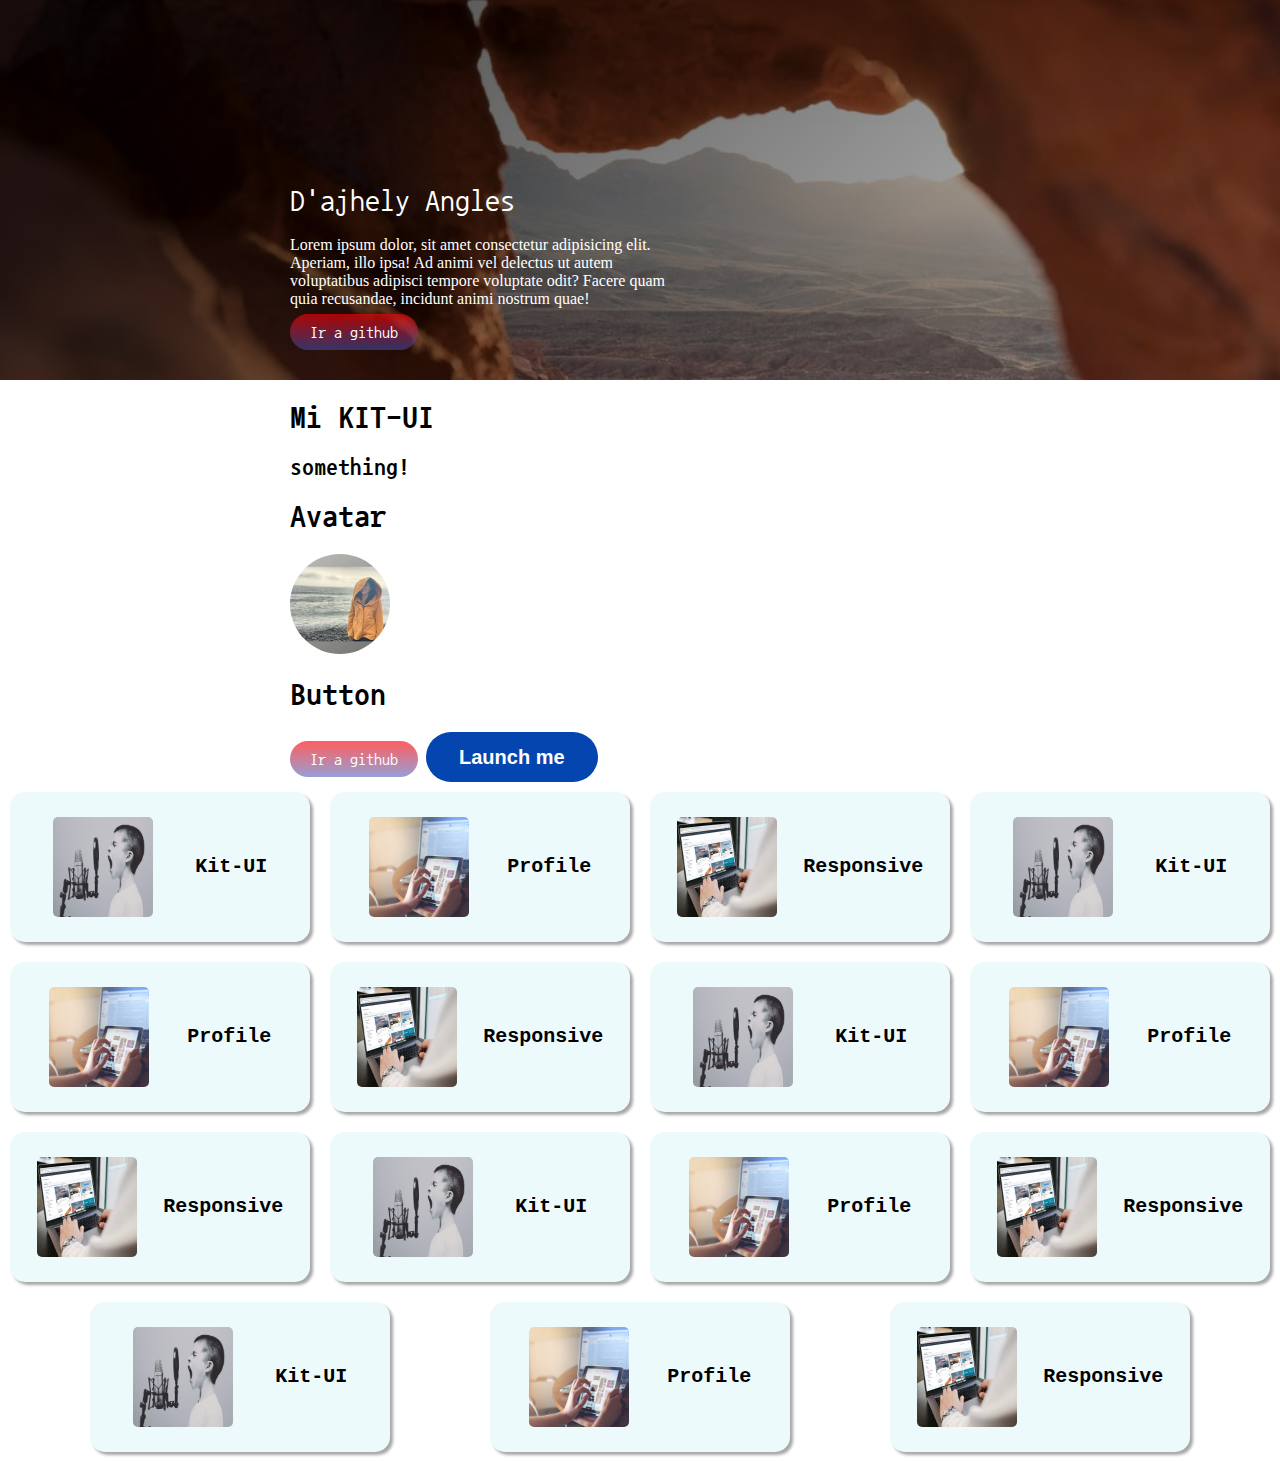
==== index.html @ 5af2483a "Add files via upload" ====
<!DOCTYPE html>
<html lang="en">

<head>
  <meta charset="UTF-8">
  <meta http-equiv="X-UA-Compatible" content="IE=edge">
  <meta name="viewport" content="width=device-width, initial-scale=1.0">
  <script src="//embed.typeform.com/next/embed.js"></script>
  <link rel="stylesheet" href="style.css">
  <title>KIT-UI</title>
</head>

<body>
  <!-- banner -->
  <div class="banner">
    <div class="container">
      <h1>D'ajhely Angles</h1>
      <div class="text-banner">
        <p>Lorem ipsum dolor, sit amet consectetur adipisicing elit. Aperiam, illo ipsa! Ad animi vel delectus ut autem
          voluptatibus adipisci tempore voluptate odit? Facere quam quia recusandae, incidunt animi nostrum quae!</p>
      </div>

      <a class="button-gray" href="https://github.com/dajhelyan" target="_blank" rel="noopener noreferrer">Ir a
        github</a>
    </div>
  </div>
  <!-- kit-UI -->
  <div class="container">
    <h1>Mi KIT-UI</h1>
    <h2>something!</h2>

    <h1>Avatar</h1>
    <img class="avatar" src="./assets/photo.jpeg" alt="profile-photo">

    <h1>Button</h1>
    <a class="button-gray" href="https://github.com/dajhelyan" target="_blank" rel="noopener noreferrer">Ir a github</a>
    <!-- form -->
    <button data-tf-popup="uzfiVWvF"
      style="all:unset;font-family:Helvetica,Arial,sans-serif;display:inline-block;max-width:100%;white-space:nowrap;overflow:hidden;text-overflow:ellipsis;background-color:#0445AF;font-size:20px;border-radius:25px;color:#fff;padding:0 33px;font-weight:bold;height:50px;cursor:pointer;line-height:50px;text-align:center;margin:0;text-decoration:none;">Launch
      me</button>

    <!-- cards-flex -->
    
    </div>

  <div class="cards">
    <div class="card">
      <img src="./assets/photo-1453738773917-9c3eff1db985.jpg" alt="">
      <h3>Kit-UI</h3>
    </div>
    <div class="card">
      <img src="./assets//photo-1508921340878-ba53e1f016ec.jpg" alt="">
      <h3>Profile</h3>
    </div>
    <div class="card">
      <img src="assets/photo-1542744095-291d1f67b221.jpg" alt="">
      <h3>Responsive</h3>
    </div>
    <div class="card">
      <img src="./assets/photo-1453738773917-9c3eff1db985.jpg" alt="">
      <h3>Kit-UI</h3>
    </div>
    <div class="card">
      <img src="./assets//photo-1508921340878-ba53e1f016ec.jpg" alt="">
      <h3>Profile</h3>
    </div>
    <div class="card">
      <img src="assets/photo-1542744095-291d1f67b221.jpg" alt="">
      <h3>Responsive</h3>
    </div>
    <div class="card">
      <img src="./assets/photo-1453738773917-9c3eff1db985.jpg" alt="">
      <h3>Kit-UI</h3>
    </div>
    <div class="card">
      <img src="./assets//photo-1508921340878-ba53e1f016ec.jpg" alt="">
      <h3>Profile</h3>
    </div>
    <div class="card">
      <img src="assets/photo-1542744095-291d1f67b221.jpg" alt="">
      <h3>Responsive</h3>
    </div>
    <div class="card">
      <img src="./assets/photo-1453738773917-9c3eff1db985.jpg" alt="">
      <h3>Kit-UI</h3>
    </div>
    <div class="card">
      <img src="./assets//photo-1508921340878-ba53e1f016ec.jpg" alt="">
      <h3>Profile</h3>
    </div>
    <div class="card">
      <img src="assets/photo-1542744095-291d1f67b221.jpg" alt="">
      <h3>Responsive</h3>
    </div>
    <div class="card">
      <img src="./assets/photo-1453738773917-9c3eff1db985.jpg" alt="">
      <h3>Kit-UI</h3>
    </div>
    <div class="card">
      <img src="./assets//photo-1508921340878-ba53e1f016ec.jpg" alt="">
      <h3>Profile</h3>
    </div>
    <div class="card">
      <img src="assets/photo-1542744095-291d1f67b221.jpg" alt="">
      <h3>Responsive</h3>
    </div>
  </div>
</body>

</html>
---- style.css ----
@import "./css/avatar.css";
@import "./css/button.css";
@import "./css/font.css";
@import "./css/banner.css";
@import"./css/card.css";
@import "./css/container.css";

@import url('https://fonts.googleapis.com/css2?family=Nanum+Gothic+Coding:wght@400;700&display=swap');

body{
  font-family: 'Nanum Gothic Coding', monospace;
  font-size: 16px;
  margin: 0;
}
.text-center{
  text-align: center;
}
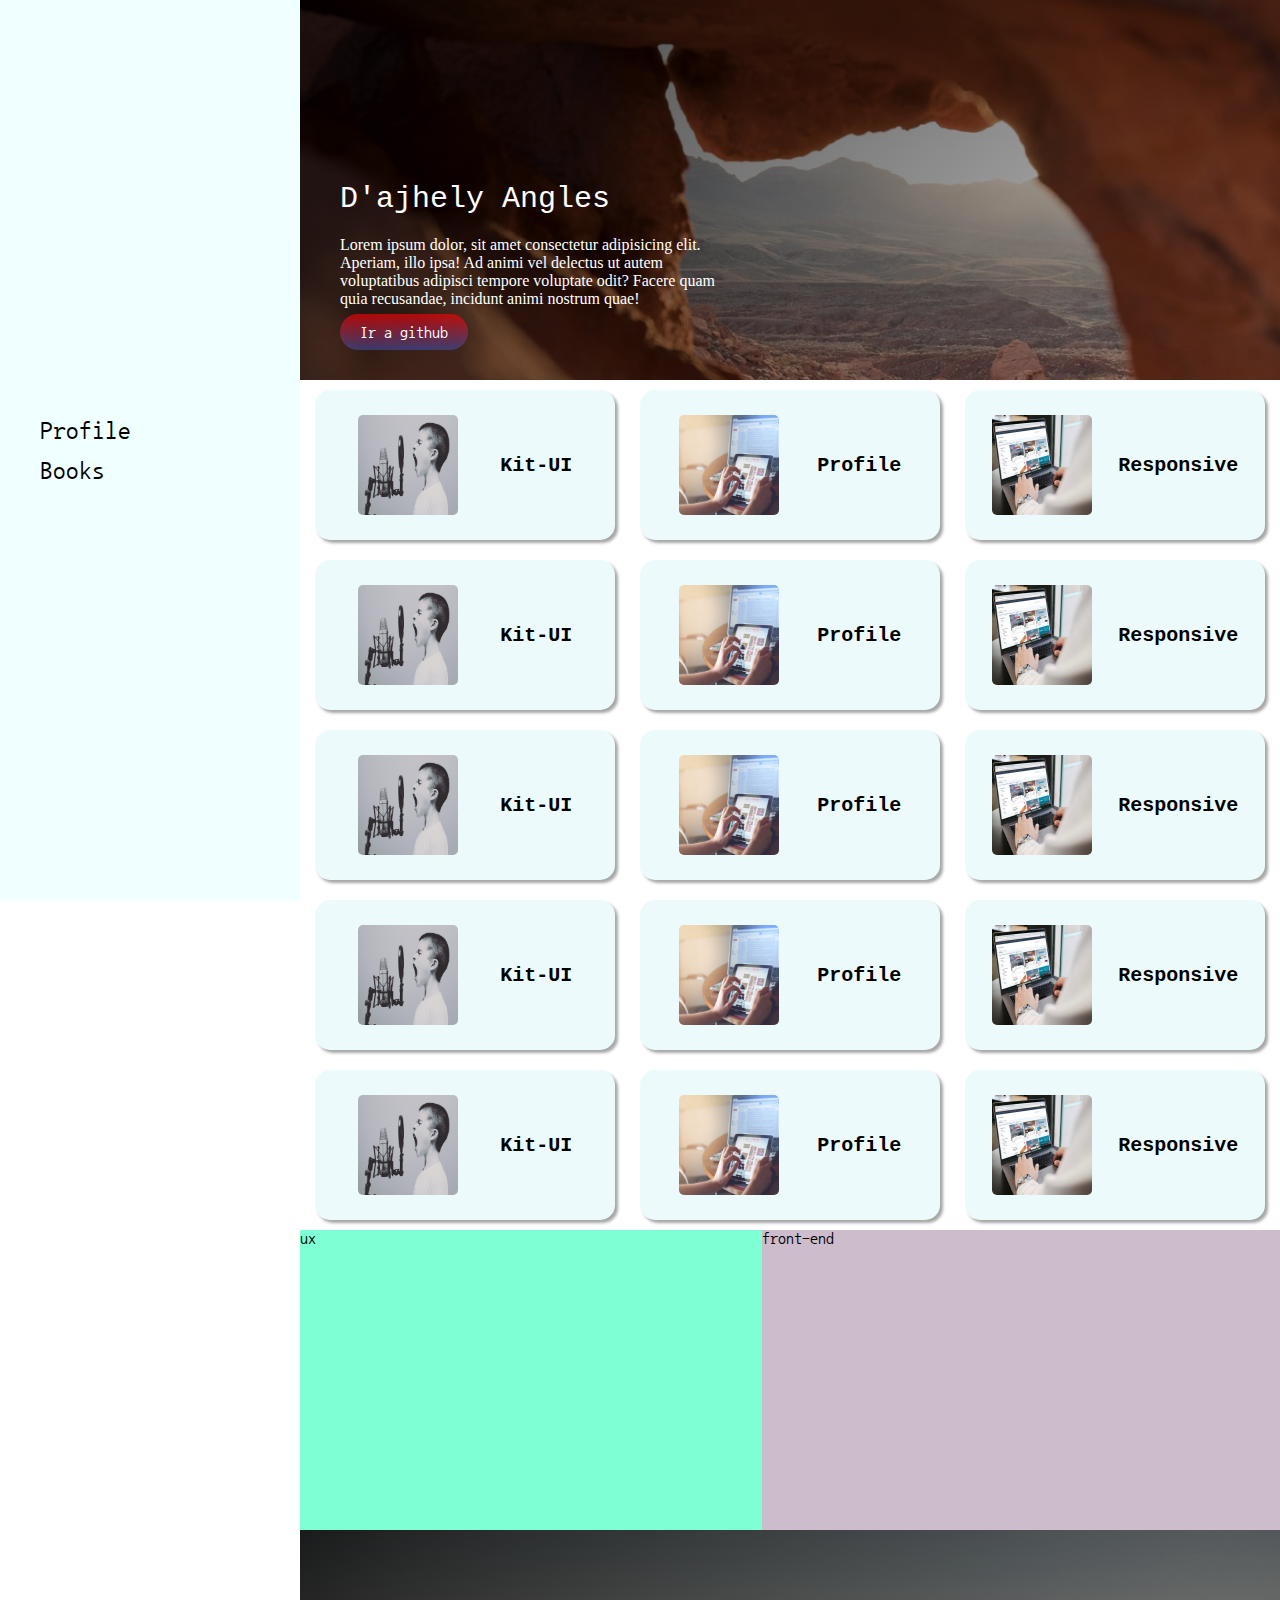
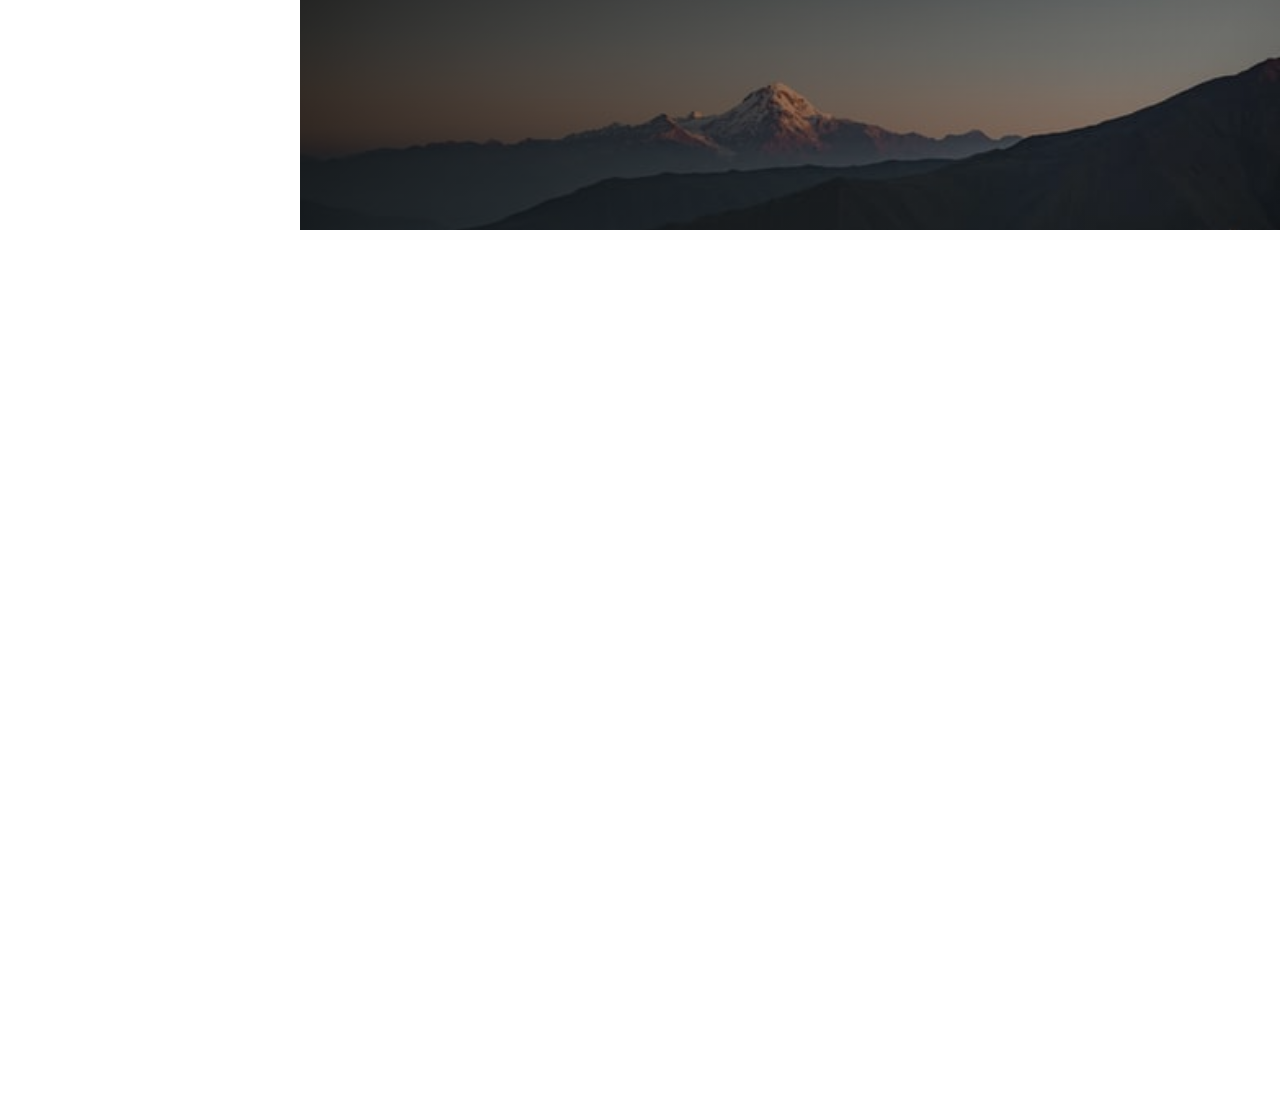
==== commit 01804190: "landing responsive" ====
--- a/index.html
+++ b/index.html
@@ -6,26 +6,41 @@
   <meta http-equiv="X-UA-Compatible" content="IE=edge">
   <meta name="viewport" content="width=device-width, initial-scale=1.0">
   <script src="//embed.typeform.com/next/embed.js"></script>
+  <!-- <link href="https://cdn.jsdelivr.net/npm/bootstrap@5.1.0/dist/css/bootstrap.min.css" rel="stylesheet"
+    integrity="sha384-KyZXEAg3QhqLMpG8r+8fhAXLRk2vvoC2f3B09zVXn8CA5QIVfZOJ3BCsw2P0p/We" crossorigin="anonymous"> -->
   <link rel="stylesheet" href="style.css">
   <title>KIT-UI</title>
 </head>
 
 <body>
   <!-- banner -->
-  <div class="banner">
-    <div class="container">
-      <h1>D'ajhely Angles</h1>
-      <div class="text-banner">
-        <p>Lorem ipsum dolor, sit amet consectetur adipisicing elit. Aperiam, illo ipsa! Ad animi vel delectus ut autem
-          voluptatibus adipisci tempore voluptate odit? Facere quam quia recusandae, incidunt animi nostrum quae!</p>
+
+  <div class="sidebar">
+    <ul>
+      <li class="d-none"><a href="about.html">About me</a></li>
+      <li><a class="d-none" href="#ux">UX Design</a></li>
+      <li><a href="profile.html" target="_blank">Profile</a></li>
+      <li><a href="#books">Books</a></li>
+    </ul>
+  </div>
+  <div class="page-content">
+
+
+    <div class="banner">
+      <div class="container">
+        <h1>D'ajhely Angles</h1>
+        <div class="text-banner">
+          <p>Lorem ipsum dolor, sit amet consectetur adipisicing elit. Aperiam, illo ipsa! Ad animi vel delectus ut
+            autem
+            voluptatibus adipisci tempore voluptate odit? Facere quam quia recusandae, incidunt animi nostrum quae!</p>
+        </div>
+
+        <a class="button-gray" href="https://github.com/dajhelyan" target="_blank" rel="noopener noreferrer">Ir a
+          github</a>
       </div>
-
-      <a class="button-gray" href="https://github.com/dajhelyan" target="_blank" rel="noopener noreferrer">Ir a
-        github</a>
     </div>
-  </div>
-  <!-- kit-UI -->
-  <div class="container">
+    <!-- kit-ui -->
+    <!-- <div class="container">
     <h1>Mi KIT-UI</h1>
     <h2>something!</h2>
 
@@ -34,77 +49,107 @@
 
     <h1>Button</h1>
     <a class="button-gray" href="https://github.com/dajhelyan" target="_blank" rel="noopener noreferrer">Ir a github</a>
-    <!-- form -->
     <button data-tf-popup="uzfiVWvF"
       style="all:unset;font-family:Helvetica,Arial,sans-serif;display:inline-block;max-width:100%;white-space:nowrap;overflow:hidden;text-overflow:ellipsis;background-color:#0445AF;font-size:20px;border-radius:25px;color:#fff;padding:0 33px;font-weight:bold;height:50px;cursor:pointer;line-height:50px;text-align:center;margin:0;text-decoration:none;">Launch
       me</button>
 
-    <!-- cards-flex -->
     
+    </div> -->
+
+    <div class="cards">
+      <div class="card">
+        <img src="./assets/photo-1453738773917-9c3eff1db985.jpg" alt="">
+        <h3>Kit-UI</h3>
+      </div>
+      <div class="card">
+        <img src="./assets//photo-1508921340878-ba53e1f016ec.jpg" alt="">
+        <h3>Profile</h3>
+      </div>
+      <div class="card">
+        <img src="assets/photo-1542744095-291d1f67b221.jpg" alt="">
+        <h3>Responsive</h3>
+      </div>
+      <div class="card">
+        <img src="./assets/photo-1453738773917-9c3eff1db985.jpg" alt="">
+        <h3>Kit-UI</h3>
+      </div>
+      <div class="card">
+        <img src="./assets//photo-1508921340878-ba53e1f016ec.jpg" alt="">
+        <h3>Profile</h3>
+      </div>
+      <div class="card">
+        <img src="assets/photo-1542744095-291d1f67b221.jpg" alt="">
+        <h3>Responsive</h3>
+      </div>
+      <div class="card">
+        <img src="./assets/photo-1453738773917-9c3eff1db985.jpg" alt="">
+        <h3>Kit-UI</h3>
+      </div>
+      <div class="card">
+        <img src="./assets//photo-1508921340878-ba53e1f016ec.jpg" alt="">
+        <h3>Profile</h3>
+      </div>
+      <div class="card">
+        <img src="assets/photo-1542744095-291d1f67b221.jpg" alt="">
+        <h3>Responsive</h3>
+      </div>
+      <div class="card">
+        <img src="./assets/photo-1453738773917-9c3eff1db985.jpg" alt="">
+        <h3>Kit-UI</h3>
+      </div>
+      <div class="card">
+        <img src="./assets//photo-1508921340878-ba53e1f016ec.jpg" alt="">
+        <h3>Profile</h3>
+      </div>
+      <div class="card">
+        <img src="assets/photo-1542744095-291d1f67b221.jpg" alt="">
+        <h3>Responsive</h3>
+      </div>
+      <div class="card">
+        <img src="./assets/photo-1453738773917-9c3eff1db985.jpg" alt="">
+        <h3>Kit-UI</h3>
+      </div>
+      <div class="card">
+        <img src="./assets//photo-1508921340878-ba53e1f016ec.jpg" alt="">
+        <h3>Profile</h3>
+      </div>
+      <div class="card">
+        <img src="assets/photo-1542744095-291d1f67b221.jpg" alt="">
+        <h3>Responsive</h3>
+      </div>
     </div>
+    <!-- btn-form -->
+    <!-- <div class="container">
+      <div class="row justify-content-center">
+        <div class="col-4 ">
+          <button data-tf-popup="uzfiVWvF"
+            style="all:unset;font-family:Helvetica,Arial,sans-serif;display:inline-block;max-width:100%;white-space:nowrap;overflow:hidden;text-overflow:ellipsis;background-color:#0445AF;font-size:20px;border-radius:25px;color:#fff;padding:0 33px;font-weight:bold;height:50px;cursor:pointer;line-height:50px;text-align:center;margin:0;text-decoration:none;">Launch
+            me</button>
+        </div>
+      </div>
 
-  <div class="cards">
-    <div class="card">
-      <img src="./assets/photo-1453738773917-9c3eff1db985.jpg" alt="">
-      <h3>Kit-UI</h3>
-    </div>
-    <div class="card">
-      <img src="./assets//photo-1508921340878-ba53e1f016ec.jpg" alt="">
-      <h3>Profile</h3>
-    </div>
-    <div class="card">
-      <img src="assets/photo-1542744095-291d1f67b221.jpg" alt="">
-      <h3>Responsive</h3>
-    </div>
-    <div class="card">
-      <img src="./assets/photo-1453738773917-9c3eff1db985.jpg" alt="">
-      <h3>Kit-UI</h3>
-    </div>
-    <div class="card">
-      <img src="./assets//photo-1508921340878-ba53e1f016ec.jpg" alt="">
-      <h3>Profile</h3>
-    </div>
-    <div class="card">
-      <img src="assets/photo-1542744095-291d1f67b221.jpg" alt="">
-      <h3>Responsive</h3>
-    </div>
-    <div class="card">
-      <img src="./assets/photo-1453738773917-9c3eff1db985.jpg" alt="">
-      <h3>Kit-UI</h3>
-    </div>
-    <div class="card">
-      <img src="./assets//photo-1508921340878-ba53e1f016ec.jpg" alt="">
-      <h3>Profile</h3>
-    </div>
-    <div class="card">
-      <img src="assets/photo-1542744095-291d1f67b221.jpg" alt="">
-      <h3>Responsive</h3>
-    </div>
-    <div class="card">
-      <img src="./assets/photo-1453738773917-9c3eff1db985.jpg" alt="">
-      <h3>Kit-UI</h3>
-    </div>
-    <div class="card">
-      <img src="./assets//photo-1508921340878-ba53e1f016ec.jpg" alt="">
-      <h3>Profile</h3>
-    </div>
-    <div class="card">
-      <img src="assets/photo-1542744095-291d1f67b221.jpg" alt="">
-      <h3>Responsive</h3>
-    </div>
-    <div class="card">
-      <img src="./assets/photo-1453738773917-9c3eff1db985.jpg" alt="">
-      <h3>Kit-UI</h3>
-    </div>
-    <div class="card">
-      <img src="./assets//photo-1508921340878-ba53e1f016ec.jpg" alt="">
-      <h3>Profile</h3>
-    </div>
-    <div class="card">
-      <img src="assets/photo-1542744095-291d1f67b221.jpg" alt="">
-      <h3>Responsive</h3>
+    </div> -->
+    <div class="fila">
+      <div id="ux">
+        ux
+      </div>
+      <div id="front">
+        front-end
+      </div>
+      <div id="books">
+
+      </div>
     </div>
   </div>
+
+  </div>
+
+
+
+  <script src="https://cdn.jsdelivr.net/npm/bootstrap@5.1.0/dist/js/bootstrap.bundle.min.js"
+    integrity="sha384-U1DAWAznBHeqEIlVSCgzq+c9gqGAJn5c/t99JyeKa9xxaYpSvHU5awsuZVVFIhvj"
+    crossorigin="anonymous"></script>
+
 </body>
 
 </html>--- a/style.css
+++ b/style.css
@@ -1,17 +1,21 @@
-@import "./css/avatar.css";
-@import "./css/button.css";
-@import "./css/font.css";
-@import "./css/banner.css";
-@import"./css/card.css";
-@import "./css/container.css";
-
+@import "./css/components-index/avatar.css";
+@import "./css/components-index/button.css";
+@import "./css/components-index/font.css";
+@import "./css/components-index/banner.css";
+@import"./css/components-index/card.css";
+@import "./css/components-index/container.css";
+@import url("css/components-index/sidebar.css");
 @import url('https://fonts.googleapis.com/css2?family=Nanum+Gothic+Coding:wght@400;700&display=swap');
 
 body{
   font-family: 'Nanum Gothic Coding', monospace;
   font-size: 16px;
   margin: 0;
+  height: 300vh;
 }
 .text-center{
   text-align: center;
+}
+.d-none{
+  display: none;
 }